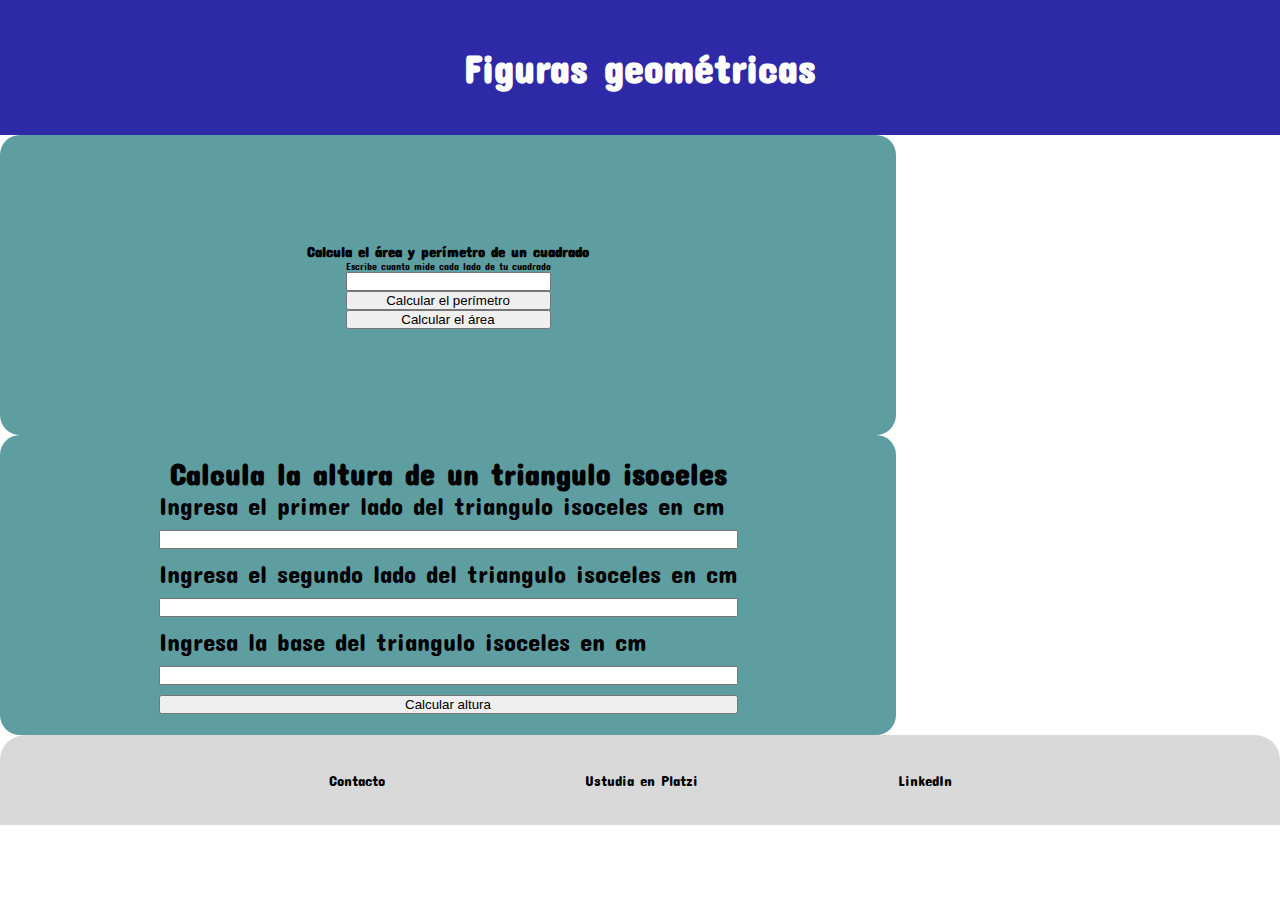
==== taller-1/figuras.html @ bd404182 "organización y vinculación de paginas" ====
<!DOCTYPE html>
<html lang="en">
<head>
    <link rel="preconnect" href="https://fonts.googleapis.com">
    <link rel="preconnect" href="https://fonts.gstatic.com" crossorigin>
    <link href="https://fonts.googleapis.com/css2?family=Concert+One&display=swap" rel="stylesheet">
    <meta charset="UTF-8">
    <meta http-equiv="X-UA-Compatible" content="IE=edge">
    <meta name="viewport" content="width=device-width, initial-scale=1.0">
    <title>Figuras Geométricas | Curso práctico de JavaScript</title>
    <link rel="stylesheet" href="./figuras.css">
</head>
<body>
    <header>
        <nav>
            <!-- <div class=".icono-perfil"></div> -->
            <div class="titulo">
                <h1>Figuras geométricas</h1>
            </div>
        </nav>
    </header>

    <main>
        <section class="formulario">
            <h2>Calcula el área y perímetro de un cuadrado</h2>
            <form action="">
                <label for="inputCuadrado">Escribe cuanto mide cada lado de tu cuadrado</label>
                <input type="number" name="" id="inputCuadrado">
                <button type="button" onclick="c_perimetroCuadrado()">Calcular el perímetro</button>
                <button type="button" onclick="c_areaCuadrado()">Calcular el área</button>
            </form>
        </section>
        <!-- RETO ISOCELES----------------------------------------- -->
        <section class="formulario-isoceles">
            <h2>Calcula la altura de un triangulo isoceles</h2>
            <form action="">
                <label for="inputLadoUno">Ingresa el primer lado del triangulo isoceles en cm</label>
                <input type="number" name="" id="inputLadoUno">
    
                <label for="inputLadoDos">Ingresa el segundo lado del triangulo isoceles en cm</label>
                <input type="number" name="" id="inputLadoDos">
    
                <label for="inputBase">Ingresa la base del triangulo isoceles en cm</label>
                <input type="number" name="" id="inputBase">
    
                <button type="button" onclick="calcularAltura()">Calcular altura</button>
            </form>
        </section>
    </main>

    <footer>
        <ul>
            <li><a href="">Contacto</a></li>
            <li><a href="">Ustudia en Platzi</a></li>
            <li><a href="">LinkedIn</a></li>
        </ul>
    </footer>

    <script src="./figuras.js"></script>
</body>
</html>
---- taller-1/figuras.css ----
* {
  -webkit-box-sizing: border-box;
          box-sizing: border-box;
  margin: 0;
  padding: 0;
}

html {
  font-size: 62.5%;
  font-family: 'Concert One', cursive;
}

a {
  text-decoration: none;
}

body {
  display: -webkit-box;
  display: -ms-flexbox;
  display: flex;
  -webkit-box-orient: vertical;
  -webkit-box-direction: normal;
      -ms-flex-direction: column;
          flex-direction: column;
  -webkit-box-pack: center;
      -ms-flex-pack: center;
          justify-content: center;
}

body header {
  width: 100%;
  height: 15vh;
  background-color: #2E29A6;
}

body header nav {
  width: 100%;
  height: 100%;
  display: -webkit-box;
  display: -ms-flexbox;
  display: flex;
  -webkit-box-pack: center;
      -ms-flex-pack: center;
          justify-content: center;
  -webkit-box-align: center;
      -ms-flex-align: center;
          align-items: center;
}

body header nav .titulo {
  display: -webkit-box;
  display: -ms-flexbox;
  display: flex;
  -webkit-box-orient: vertical;
  -webkit-box-direction: normal;
      -ms-flex-direction: column;
          flex-direction: column;
  -webkit-box-align: center;
      -ms-flex-align: center;
          align-items: center;
}

body header nav .titulo h1 {
  font-size: 4rem;
  color: white;
}

body main .formulario {
  background-color: cadetblue;
  width: 70%;
  height: 300px;
  border-radius: 20px;
  display: -webkit-box;
  display: -ms-flexbox;
  display: flex;
  -webkit-box-orient: vertical;
  -webkit-box-direction: normal;
      -ms-flex-direction: column;
          flex-direction: column;
  -webkit-box-pack: center;
      -ms-flex-pack: center;
          justify-content: center;
  -webkit-box-align: center;
      -ms-flex-align: center;
          align-items: center;
}

body main .formulario form {
  display: -webkit-box;
  display: -ms-flexbox;
  display: flex;
  -webkit-box-orient: vertical;
  -webkit-box-direction: normal;
      -ms-flex-direction: column;
          flex-direction: column;
}

body main .formulario-isoceles {
  background-color: cadetblue;
  width: 70%;
  height: 300px;
  border-radius: 20px;
  display: -webkit-box;
  display: -ms-flexbox;
  display: flex;
  -webkit-box-orient: vertical;
  -webkit-box-direction: normal;
      -ms-flex-direction: column;
          flex-direction: column;
  -webkit-box-pack: center;
      -ms-flex-pack: center;
          justify-content: center;
  -webkit-box-align: center;
      -ms-flex-align: center;
          align-items: center;
}

body main .formulario-isoceles h2 {
  font-size: 30px;
}

body main .formulario-isoceles form {
  display: -webkit-box;
  display: -ms-flexbox;
  display: flex;
  -webkit-box-orient: vertical;
  -webkit-box-direction: normal;
      -ms-flex-direction: column;
          flex-direction: column;
}

body main .formulario-isoceles form input {
  margin: 10px 0;
}

body main .formulario-isoceles form label {
  font-size: 25px;
}

body footer {
  width: 100%;
  height: 10vh;
  border-top-left-radius: 25px;
  border-top-right-radius: 25px;
  background-color: #D9D9D9;
  display: -webkit-box;
  display: -ms-flexbox;
  display: flex;
  -webkit-box-pack: center;
      -ms-flex-pack: center;
          justify-content: center;
  -webkit-box-align: center;
      -ms-flex-align: center;
          align-items: center;
}

body footer ul {
  display: -webkit-box;
  display: -ms-flexbox;
  display: flex;
}

body footer ul li {
  margin: 0 100px;
  list-style: none;
  font-size: 1.5rem;
}

body footer ul li a {
  color: black;
}
/*# sourceMappingURL=figuras.css.map */
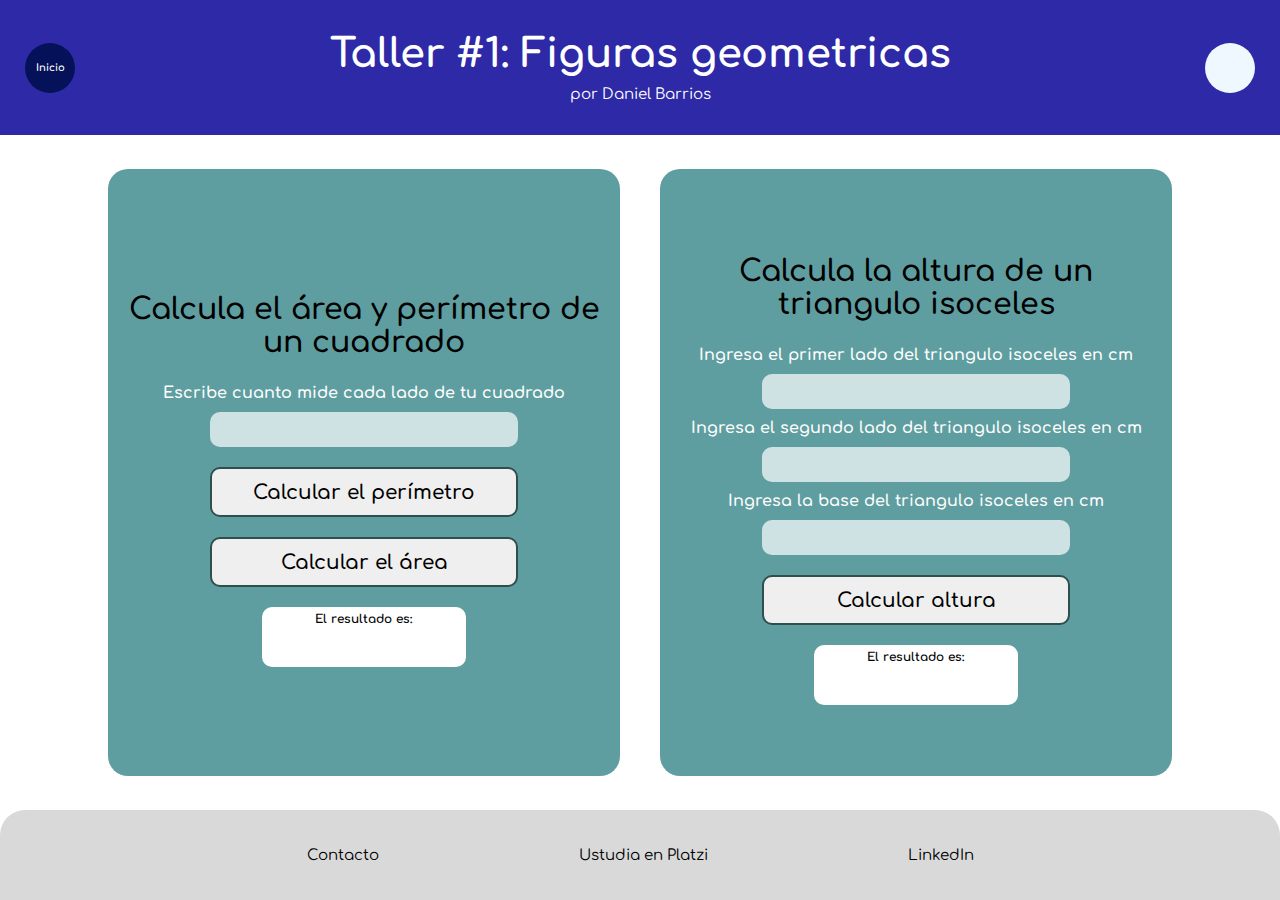
==== commit bd8e123a: "taller 1-3 completado" ====
--- a/taller-1/figuras.html
+++ b/taller-1/figuras.html
@@ -3,7 +3,7 @@
 <head>
     <link rel="preconnect" href="https://fonts.googleapis.com">
     <link rel="preconnect" href="https://fonts.gstatic.com" crossorigin>
-    <link href="https://fonts.googleapis.com/css2?family=Concert+One&display=swap" rel="stylesheet">
+    <link href="https://fonts.googleapis.com/css2?family=Comfortaa:wght@300;600&display=swap" rel="stylesheet">
     <meta charset="UTF-8">
     <meta http-equiv="X-UA-Compatible" content="IE=edge">
     <meta name="viewport" content="width=device-width, initial-scale=1.0">
@@ -13,10 +13,14 @@
 <body>
     <header>
         <nav>
-            <!-- <div class=".icono-perfil"></div> -->
+            <a href="../Inicio/index.html" class="icono-perfil">
+                <p>Inicio</p>
+            </a>
             <div class="titulo">
-                <h1>Figuras geométricas</h1>
+                <h1>Taller #1: Figuras geometricas</h1>
+                <p>por Daniel Barrios</p>
             </div>
+            <div class="menu"></div>
         </nav>
     </header>
 
@@ -28,10 +32,14 @@
                 <input type="number" name="" id="inputCuadrado">
                 <button type="button" onclick="c_perimetroCuadrado()">Calcular el perímetro</button>
                 <button type="button" onclick="c_areaCuadrado()">Calcular el área</button>
+                <div class="caja-resultado">
+                    <p>El resultado es:</p>
+                    <p id="resultado"></p>
+                </div>
             </form>
         </section>
         <!-- RETO ISOCELES----------------------------------------- -->
-        <section class="formulario-isoceles">
+        <section class="formulario">
             <h2>Calcula la altura de un triangulo isoceles</h2>
             <form action="">
                 <label for="inputLadoUno">Ingresa el primer lado del triangulo isoceles en cm</label>
@@ -44,6 +52,11 @@
                 <input type="number" name="" id="inputBase">
     
                 <button type="button" onclick="calcularAltura()">Calcular altura</button>
+
+                <div class="caja-resultado">
+                    <p>El resultado es:</p>
+                    <p id="resultado"></p>
+                </div>
             </form>
         </section>
     </main>
--- a/taller-1/figuras.css
+++ b/taller-1/figuras.css
@@ -7,7 +7,7 @@
 
 html {
   font-size: 62.5%;
-  font-family: 'Concert One', cursive;
+  font-family: 'Comfortaa', cursive;
 }
 
 a {
@@ -39,12 +39,33 @@
   display: -webkit-box;
   display: -ms-flexbox;
   display: flex;
-  -webkit-box-pack: center;
-      -ms-flex-pack: center;
-          justify-content: center;
-  -webkit-box-align: center;
-      -ms-flex-align: center;
-          align-items: center;
+  -webkit-box-pack: justify;
+      -ms-flex-pack: justify;
+          justify-content: space-between;
+  -webkit-box-align: center;
+      -ms-flex-align: center;
+          align-items: center;
+}
+
+body header nav .icono-perfil {
+  width: 50px;
+  height: 50px;
+  background-image: url("./assets/perfil");
+  background-position: center;
+  background-repeat: no-repeat;
+  background-size: cover;
+  border-radius: 50%;
+  background-color: #051259;
+  margin-left: 25px;
+  display: -ms-grid;
+  display: grid;
+  place-items: center;
+  cursor: pointer;
+}
+
+body header nav .icono-perfil p {
+  color: white;
+  font-weight: bold;
 }
 
 body header nav .titulo {
@@ -63,78 +84,128 @@
 body header nav .titulo h1 {
   font-size: 4rem;
   color: white;
+  margin-bottom: 10px;
+}
+
+body header nav .titulo p {
+  font-size: 1.5rem;
+  color: white;
+}
+
+body header nav .menu {
+  width: 50px;
+  height: 50px;
+  background-color: aliceblue;
+  border-radius: 50%;
+  margin-right: 25px;
+}
+
+body main {
+  width: 100%;
+  height: 75vh;
+  display: -webkit-box;
+  display: -ms-flexbox;
+  display: flex;
+  -webkit-box-pack: center;
+      -ms-flex-pack: center;
+          justify-content: center;
+  -webkit-box-align: center;
+      -ms-flex-align: center;
+          align-items: center;
 }
 
 body main .formulario {
   background-color: cadetblue;
-  width: 70%;
-  height: 300px;
+  width: 40%;
+  height: 90%;
   border-radius: 20px;
-  display: -webkit-box;
-  display: -ms-flexbox;
-  display: flex;
-  -webkit-box-orient: vertical;
-  -webkit-box-direction: normal;
-      -ms-flex-direction: column;
-          flex-direction: column;
-  -webkit-box-pack: center;
-      -ms-flex-pack: center;
-          justify-content: center;
-  -webkit-box-align: center;
-      -ms-flex-align: center;
-          align-items: center;
+  margin: 20px;
+  display: -webkit-box;
+  display: -ms-flexbox;
+  display: flex;
+  -webkit-box-orient: vertical;
+  -webkit-box-direction: normal;
+      -ms-flex-direction: column;
+          flex-direction: column;
+  -webkit-box-pack: center;
+      -ms-flex-pack: center;
+          justify-content: center;
+  -webkit-box-align: center;
+      -ms-flex-align: center;
+          align-items: center;
+  text-align: center;
+}
+
+body main .formulario h2 {
+  font-size: 3rem;
+  margin: 25px 10px;
+  font-weight: 600;
 }
 
 body main .formulario form {
-  display: -webkit-box;
-  display: -ms-flexbox;
-  display: flex;
-  -webkit-box-orient: vertical;
-  -webkit-box-direction: normal;
-      -ms-flex-direction: column;
-          flex-direction: column;
-}
-
-body main .formulario-isoceles {
-  background-color: cadetblue;
-  width: 70%;
-  height: 300px;
-  border-radius: 20px;
-  display: -webkit-box;
-  display: -ms-flexbox;
-  display: flex;
-  -webkit-box-orient: vertical;
-  -webkit-box-direction: normal;
-      -ms-flex-direction: column;
-          flex-direction: column;
-  -webkit-box-pack: center;
-      -ms-flex-pack: center;
-          justify-content: center;
-  -webkit-box-align: center;
-      -ms-flex-align: center;
-          align-items: center;
-}
-
-body main .formulario-isoceles h2 {
-  font-size: 30px;
-}
-
-body main .formulario-isoceles form {
-  display: -webkit-box;
-  display: -ms-flexbox;
-  display: flex;
-  -webkit-box-orient: vertical;
-  -webkit-box-direction: normal;
-      -ms-flex-direction: column;
-          flex-direction: column;
-}
-
-body main .formulario-isoceles form input {
-  margin: 10px 0;
-}
-
-body main .formulario-isoceles form label {
-  font-size: 25px;
+  width: 100%;
+  display: -webkit-box;
+  display: -ms-flexbox;
+  display: flex;
+  -webkit-box-orient: vertical;
+  -webkit-box-direction: normal;
+      -ms-flex-direction: column;
+          flex-direction: column;
+  -webkit-box-pack: center;
+      -ms-flex-pack: center;
+          justify-content: center;
+  -webkit-box-align: center;
+      -ms-flex-align: center;
+          align-items: center;
+}
+
+body main .formulario form label {
+  font-size: 1.6rem;
+  text-align: center;
+  color: white;
+  font-weight: 600;
+}
+
+body main .formulario form input {
+  width: 60%;
+  height: 35px;
+  border-radius: 10px;
+  margin: 10px;
+  border: none;
+  opacity: 0.7;
+  padding: 0 15px;
+}
+
+body main .formulario form button {
+  width: 60%;
+  height: 50px;
+  border-radius: 10px;
+  margin: 10px;
+  border: solid 2px darkslategrey;
+  padding: 0 15px;
+  cursor: pointer;
+  font-size: 2rem;
+  font-family: comfortaa;
+  font-weight: 600;
+}
+
+body main .formulario form .caja-resultado {
+  width: 40%;
+  height: 60px;
+  background-color: white;
+  border-radius: 10px;
+  margin: 10px;
+  padding: 5px;
+}
+
+body main .formulario form .caja-resultado p:first-child {
+  font-size: 1.2rem;
+  font-weight: bold;
+}
+
+body main .formulario form #resultado {
+  font-size: 2rem;
+  margin-top: 3px;
 }
 
 body footer {
